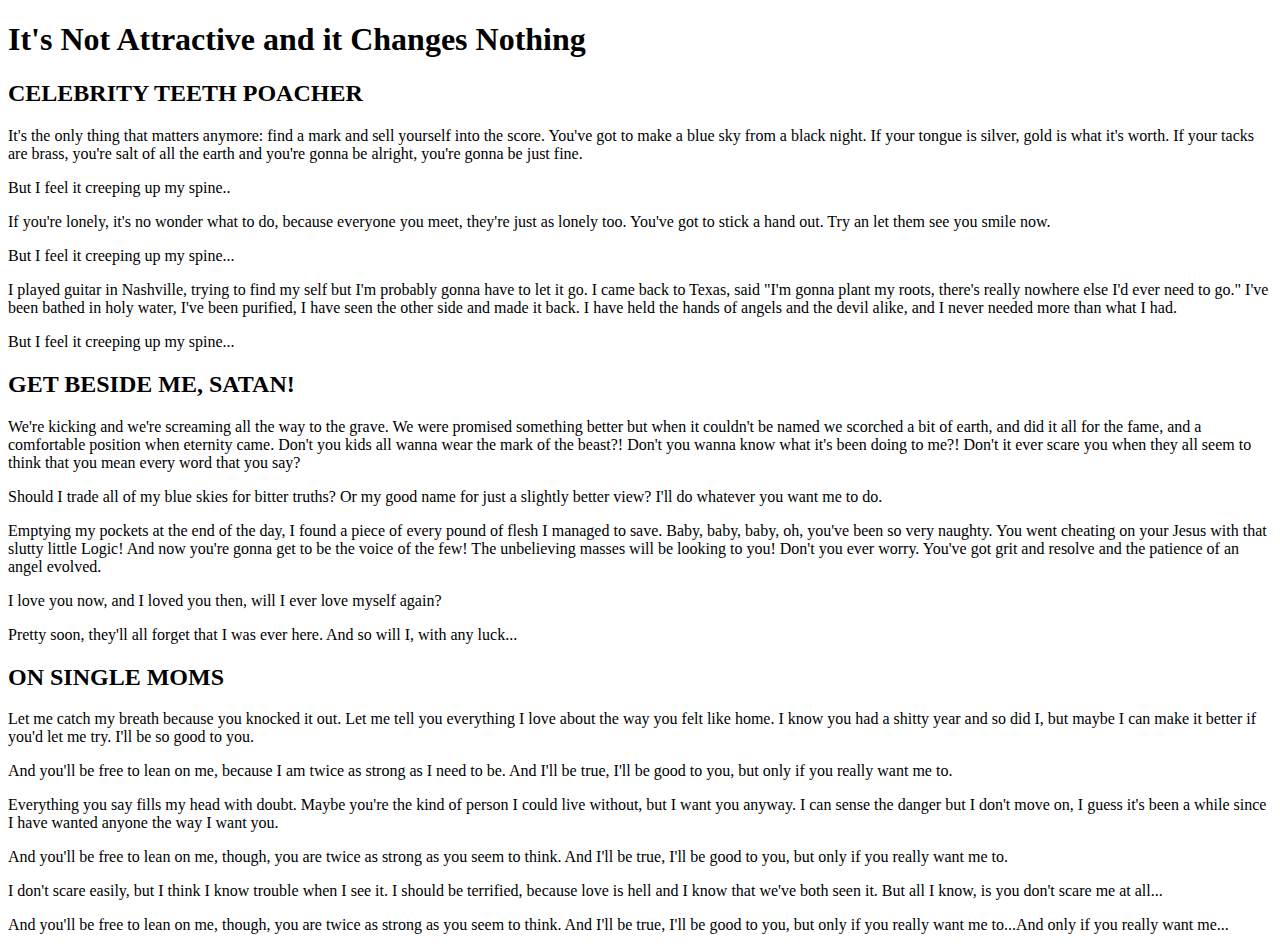
==== pages/lyrics/attractive.html @ f2089169 "attractive lyrics" ====
<!DOCTYPE html>
<html>

<head>
    <meta charset="utf-8" />
    <meta http-equiv="X-UA-Compatible" content="IE=edge">
    <title>It's Not Attractive and it Changes Nothing Lyrics</title>
    <meta name="viewport" content="width=device-width, initial-scale=1">
    <link rel="stylesheet" type="text/css" media="screen" href="main.css" />
    <script src="main.js"></script>
</head>

<body>
    <h1 class="album-title">It's Not Attractive and it Changes Nothing</h1>
    <h2 class='song-title'>CELEBRITY TEETH POACHER</h2>

    <p class='song-lyrics'>It's the only thing that matters anymore: find a mark and sell yourself into the score.
        You've got to make a blue sky from a black night.
        If your tongue is silver, gold is what it's worth. If your tacks are brass, you're salt of all the earth and
        you're gonna be alright, you're gonna be just fine.</p>

    <p class='song-lyrics'>But I feel it creeping up my spine..</p>

    <p class='song-lyrics'>If you're lonely, it's no wonder what to do, because everyone you meet, they're just as
        lonely too. You've got to stick a hand out. Try an let them see you smile now.
    </p>
    <p class='song-lyrics'></p>
    <p class='song-lyrics'>But I feel it creeping up my spine...
    </p>
    <p class='song-lyrics'>I played guitar in Nashville, trying to find my self but I'm probably gonna have to let it
        go. I came back to Texas, said "I'm gonna plant my roots, there's really nowhere else I'd ever need to go."
        I've been bathed in holy water, I've been purified, I have seen the other side and made it back. I have held
        the hands of angels and the devil alike, and I never needed more than what I had.
    </p>

    <p class='song-lyrics'>But I feel it creeping up my spine...</p>


    <h2 class='song-title'>GET BESIDE ME, SATAN!</h2>
    <p class='song-lyrics'></p>

    We're kicking and we're screaming all the way to the grave. We were promised something better but when it couldn't
    be named we scorched a bit of earth, and did it all for the fame, and a comfortable position when eternity came.
    Don't you kids all wanna wear the mark of the beast?!
    Don't you wanna know what it's been doing to me?!
    Don't it ever scare you when they all seem to think that you mean every word that you say?
    <p class='song-lyrics'></p>

    Should I trade all of my blue skies for bitter truths? Or my good name for just a slightly better view? I'll do
    whatever you want me to do.
    <p class='song-lyrics'></p>

    Emptying my pockets at the end of the day, I found a piece of every pound of flesh I managed to save. Baby, baby,
    baby, oh, you've been so very naughty. You went cheating on your Jesus with that slutty little Logic! And now
    you're gonna get to be the voice of the few! The unbelieving masses will be looking to you!
    Don't you ever worry. You've got grit and resolve and the patience of an angel evolved.
    <p class='song-lyrics'></p>

    I love you now, and I loved you then, will I ever love myself again?
    <p class='song-lyrics'></p>

    Pretty soon, they'll all forget that I was ever here. And so will I, with any luck...


    <h2 class='song-title'>ON SINGLE MOMS</h2>
    <p class='song-lyrics'>Let me catch my breath because you knocked it out. Let me tell you everything I love about
        the way you felt like home.
        I know you had a shitty year and so did I, but maybe I can make it better if you'd let me try. I'll be so good
        to you.
    </p>

    <p class='song-lyrics'>And you'll be free to lean on me, because I am twice as strong as I need to be.
        And I'll be true, I'll be good to you, but only if you really want me to.
    </p>

    <p class='song-lyrics'>Everything you say fills my head with doubt. Maybe you're the kind of person I could live
        without, but I want you anyway.
        I can sense the danger but I don't move on, I guess it's been a while since I have wanted anyone the way I want
        you.
    </p>

    <p class='song-lyrics'>And you'll be free to lean on me, though, you are twice as strong as you seem to think.
        And I'll be true, I'll be good to you, but only if you really want me to.
    </p>

    <p class='song-lyrics'>I don't scare easily, but I think I know trouble when I see it.
        I should be terrified, because love is hell and I know that we've both seen it.
        But all I know, is you don't scare me at all...
    </p>

    <p class='song-lyrics'>And you'll be free to lean on me, though, you are twice as strong as you seem to think.
        And I'll be true, I'll be good to you, but only if you really want me to...And only if you really want me...
    </p>

</body>

</html>
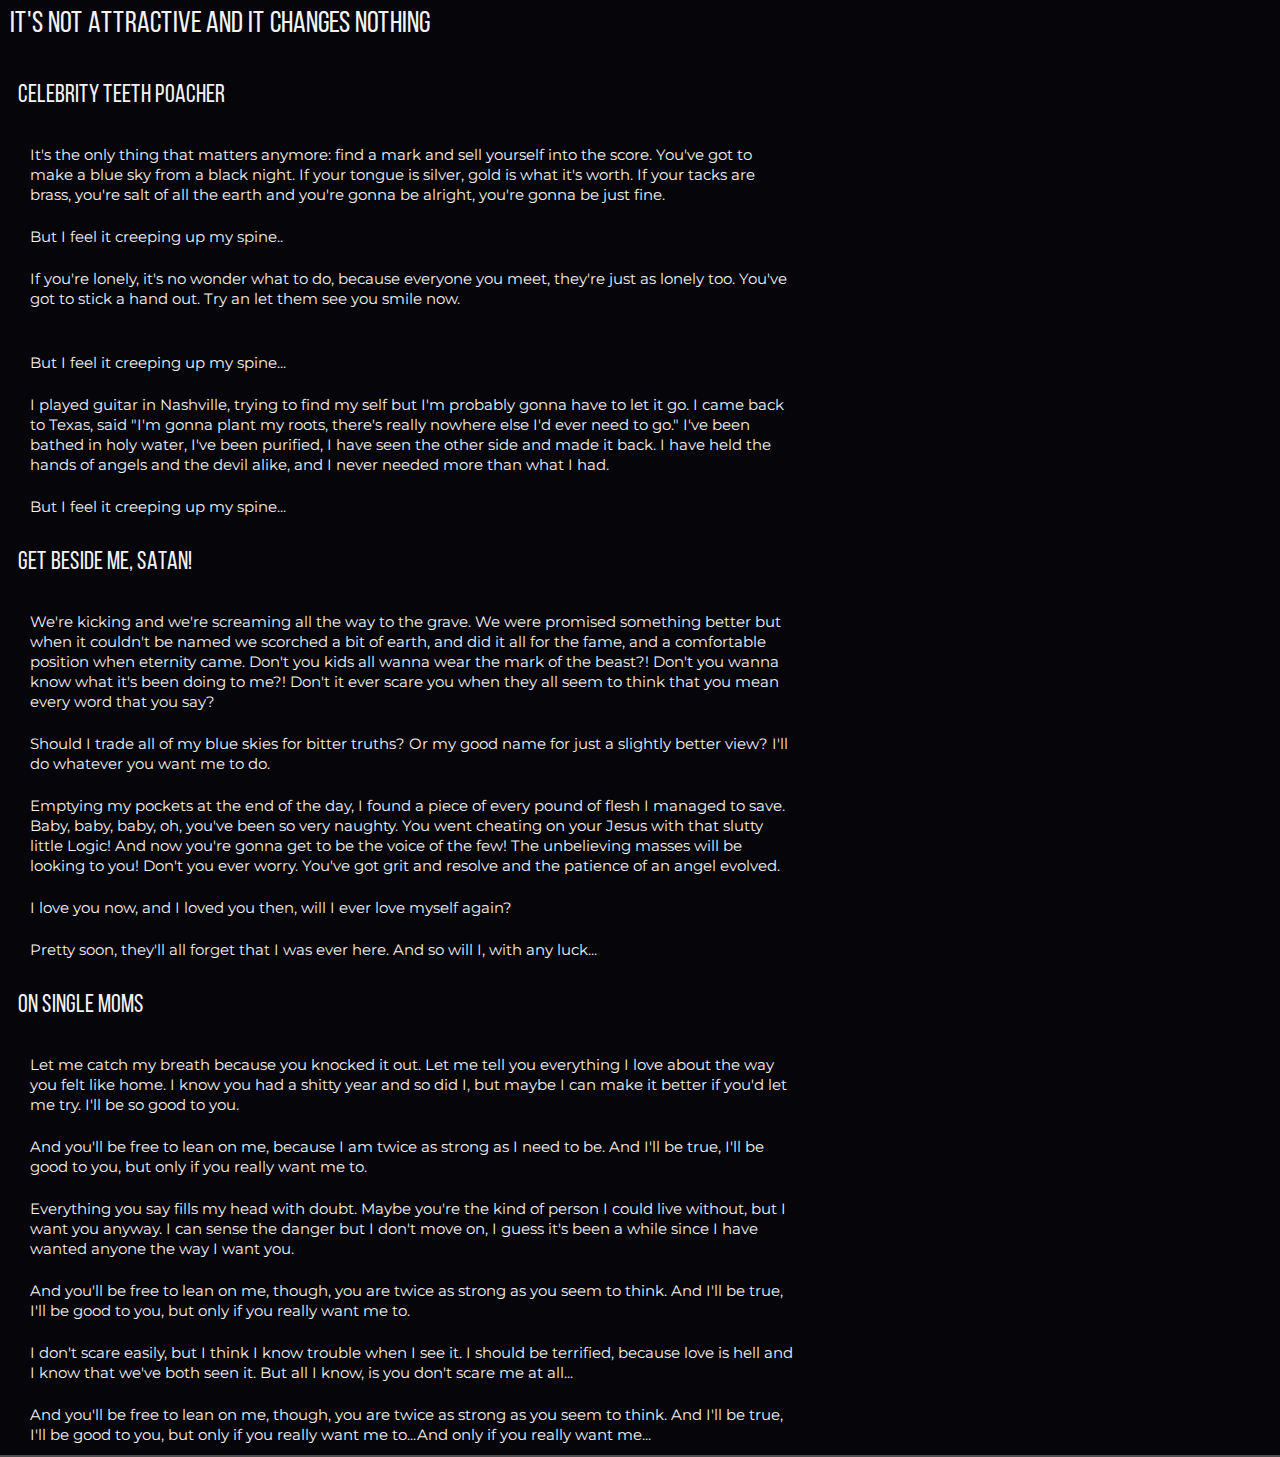
==== commit 669f651a: "lyrics complete and styled" ====
--- a/pages/lyrics/attractive.html
+++ b/pages/lyrics/attractive.html
@@ -6,11 +6,13 @@
     <meta http-equiv="X-UA-Compatible" content="IE=edge">
     <title>It's Not Attractive and it Changes Nothing Lyrics</title>
     <meta name="viewport" content="width=device-width, initial-scale=1">
-    <link rel="stylesheet" type="text/css" media="screen" href="main.css" />
+    <link href="https://fonts.googleapis.com/css?family=Montserrat:400,500,500i,700" rel="stylesheet">
+    <link rel="stylesheet" type="text/css" media="screen" href="./../../assets/css/main.css" />
+    
     <script src="main.js"></script>
 </head>
 
-<body>
+<body><div class='lyrics-page'>
     <h1 class="album-title">It's Not Attractive and it Changes Nothing</h1>
     <h2 class='song-title'>CELEBRITY TEETH POACHER</h2>
 
@@ -37,29 +39,29 @@
 
 
     <h2 class='song-title'>GET BESIDE ME, SATAN!</h2>
-    <p class='song-lyrics'></p>
-
-    We're kicking and we're screaming all the way to the grave. We were promised something better but when it couldn't
+    <p class='song-lyrics'>    We're kicking and we're screaming all the way to the grave. We were promised something better but when it couldn't
     be named we scorched a bit of earth, and did it all for the fame, and a comfortable position when eternity came.
     Don't you kids all wanna wear the mark of the beast?!
     Don't you wanna know what it's been doing to me?!
     Don't it ever scare you when they all seem to think that you mean every word that you say?
-    <p class='song-lyrics'></p>
+</p>
 
-    Should I trade all of my blue skies for bitter truths? Or my good name for just a slightly better view? I'll do
+    <p class='song-lyrics'>    Should I trade all of my blue skies for bitter truths? Or my good name for just a slightly better view? I'll do
     whatever you want me to do.
-    <p class='song-lyrics'></p>
+</p>
 
-    Emptying my pockets at the end of the day, I found a piece of every pound of flesh I managed to save. Baby, baby,
+    <p class='song-lyrics'>    Emptying my pockets at the end of the day, I found a piece of every pound of flesh I managed to save. Baby, baby,
     baby, oh, you've been so very naughty. You went cheating on your Jesus with that slutty little Logic! And now
     you're gonna get to be the voice of the few! The unbelieving masses will be looking to you!
     Don't you ever worry. You've got grit and resolve and the patience of an angel evolved.
-    <p class='song-lyrics'></p>
+</p>
 
-    I love you now, and I loved you then, will I ever love myself again?
-    <p class='song-lyrics'></p>
+    <p class='song-lyrics'>    I love you now, and I loved you then, will I ever love myself again?
+</p>
 
-    Pretty soon, they'll all forget that I was ever here. And so will I, with any luck...
+    <p class='song-lyrics'>    Pretty soon, they'll all forget that I was ever here. And so will I, with any luck...
+</p>
+
 
 
     <h2 class='song-title'>ON SINGLE MOMS</h2>
@@ -90,7 +92,7 @@
 
     <p class='song-lyrics'>And you'll be free to lean on me, though, you are twice as strong as you seem to think.
         And I'll be true, I'll be good to you, but only if you really want me to...And only if you really want me...
-    </p>
+    </p></div>
 
 </body>
 
--- a/assets/css/main.css
+++ b/assets/css/main.css
@@ -0,0 +1 @@
+@import url("https://fonts.googleapis.com/css?family=Roboto+Slab:100,300,400,700");html,body,div,span,applet,object,iframe,h1,h2,h3,h4,h5,h6,p,blockquote,pre,a,abbr,acronym,address,big,cite,code,del,dfn,em,img,ins,kbd,q,s,samp,small,strike,strong,sub,sup,tt,var,b,u,i,center,dl,dt,dd,ol,ul,li,fieldset,form,label,legend,table,caption,tbody,tfoot,thead,tr,th,td,article,aside,canvas,details,embed,figure,figcaption,footer,header,hgroup,menu,nav,output,ruby,section,summary,time,mark,audio,video{margin:0;padding:0;border:0;font-size:100%;font:inherit;vertical-align:baseline}article,aside,details,figcaption,figure,footer,header,hgroup,menu,nav,section{display:block}html{font-size:62.5%}body{line-height:1;font-size:1.4rem}ol,ul{list-style:none}blockquote,q{quotes:none}blockquote:before,blockquote:after,q:before,q:after{content:"";content:none}table{border-collapse:collapse;border-spacing:0}#about{background:url("../images/tommy.JPG");background-size:cover;width:100%;font-size:2rem}.background-about{background:rgba(20,20,20,0.75);height:100%;width:100%}.about-flex{width:100%;height:80vh;margin:0 auto;display:flex;justify-content:center;flex-wrap:wrap;justify-content:space-around;align-items:center}.about-flex h2{font-size:5rem;padding-bottom:1rem}.about-flex a{font-size:2.5rem;color:#f2f2f2;text-decoration:none}.about-flex a:visited{color:#b4b4b4}.about-flex .members .member-ul li{padding:1.5rem;padding-left:0}.about-flex .about-band{text-align:center}.about-flex .lyrics h2{text-align:right}.about-flex .lyrics .lyric-list li{padding:0.5rem;text-align:right}.about-flex div{width:25%;padding:1rem;margin:1rem}@media only screen and (max-width: 1100px){#about{font-size:2rem}#about h2{font-size:4rem}}@media only screen and (max-width: 750px){#about{font-size:1.1rem}#about h2{font-size:2.3rem;padding-bottom:0.2rem}#about a{font-size:1.6rem}#about .about-flex{flex-wrap:wrap;height:90%;flex-direction:column}#about .about-flex div{height:20%;width:90%}#about .members{margin-top:10vh;margin-bottom:1vh}#about .members h2{margin:0 auto;text-align:center;width:90%}#about .members ul{width:90%;margin:0 auto}#about .members ul li{padding:0.5rem 0;text-align:left}#about .about-band{margin:auto;margin-bottom:5vh}#about .about-band h2{margin:0 auto;padding-bottom:1rem;width:80%}#about .about-band p{width:80%;margin:0;margin-left:5%;text-align:left}#about .lyrics{margin-top:9vh;width:80%}#about .lyrics h2{text-align:center}#about .lyrics a{font-size:1.2rem;color:#f2f2f2;text-decoration:none}#about .lyrics a:visited{color:#b4b4b4}#about .lyrics .lyric-list{width:90%;margin:0 auto;margin-top:5%;margin-bottom:20%}#about .lyrics .lyric-list li{padding:0.2rem;text-align:left}}@font-face{font-family:"BebasNeue";src:url("../fonts/BebasNeueRegular.woff2") format("woff2"),url("../fonts/BebasNeueRegular.woff") format("woff"),url("../fonts/BebasNeueRegular.ttf") format("truetype");font-weight:normal;font-style:normal}@font-face{font-family:"BebasNeueBold";src:url("../fonts/BebasNeueBold.woff2") format("woff2"),url("../fonts/BebasNeueBold.woff") format("woff"),url("../fonts/BebasNeueBold.ttf") format("truetype");font-weight:bold;font-style:normal}@font-face{font-family:"Brandon Grotesque";src:url("../fonts/BrandonGrotesque-Regular.woff2") format("woff2"),url("../fonts/BrandonGrotesque-Regular.woff") format("woff"),url("../fonts/BrandonGrotesque-Regular.ttf") format("truetype");font-weight:normal;font-style:normal}@font-face{font-family:"Brandon Grotesque Bold";src:url("../fonts/BrandonGrotesque-Bold.woff2") format("woff2"),url("../fonts/BrandonGrotesque-Bold.woff") format("woff"),url("../fonts/BrandonGrotesque-Bold.ttf") format("truetype");font-weight:bold;font-style:normal}@font-face{font-family:"Brandon Grotesque Bold";src:url("../fonts/BrandonGrotesque-Light.woff2") format("woff2"),url("../fonts/BrandonGrotesque-Light.woff") format("woff"),url("../fonts/BrandonGrotesque-Light.ttf") format("truetype");font-weight:lighter;font-style:normal}#footer{position:fixed;height:60px;display:block;width:100%;background:rgba(0,0,0,0);z-index:1;text-align:center;color:red;padding:20px 0 0 0;bottom:0px}.social-icons{text-align:center;font-size:1rem}.social-icons li{display:inline;padding:1rem}.social-icons a{color:#f2f2f2}.social-icons a:visited{color:#b4b4b4}#header{position:fixed;height:50px;display:block;width:100%;max-width:100%;margin:0;background:rgba(0,0,0,0);z-index:1;text-align:center;color:#f2f2f2;padding-top:1.5rem}#header h1{font-size:2rem}#header .menu{text-align:left;text-decoration:none;max-width:80%;margin-left:5%}#header .menu ul{color:#f2f2f2;text-decoration:none}#header .menu li{display:inline;text-decoration:none;color:#f2f2f2;padding:1rem;padding-right:0}#header .menu li a{color:#f2f2f2;text-decoration:none}@media only screen and (max-width: 700px){#header{max-width:75%;margin-left:12.5%}#header .menu{text-align:center;margin:0 auto;width:100%;padding:0}#header .menu a{color:red}#header .menu li{padding:1rem}}#landing{background:url("../images/allThings2.png");background-size:cover;background-position:center;background-repeat:no-repeat;backdrop-filter:blur(6px) contrast(0.8);padding:2rem}#landing .presents{width:100%;height:50%;align-content:center;display:flex;justify-content:center;flex-direction:column;text-align:left}#landing .presents h1,#landing .presents h2,#landing .presents h3{color:#f2f2f2;padding:10px}#landing .presents h1{font-size:9rem;font-weight:300}#landing .presents h2{font-size:9rem}#landing .performs{font-size:4rem;width:35%;text-align:left;padding:1rem;margin-left:1.3rem}#landing .track-title{margin-left:1rem}@media only screen and (max-width: 750px){#landing .presents{display:flex;justify-content:space-around;flex-direction:column;text-align:left}#landing .presents h1{font-size:7rem}#landing .presents h2{font-size:7rem}#landing .presents h3{font-size:3rem}#landing .presents h1,#landing .presents h2,#landing .presents h3{margin:0 auto;text-align:left}#landing .performs{font-size:3rem;width:100%;text-align:left}#landing .track-title{margin-left:1rem}}.lyrics-page{background:#05050a}.lyrics-page .album-title{font-size:3rem;margin-bottom:2rem;padding:1rem}.lyrics-page .song-title{font-size:2.5rem;margin-bottom:1.5rem;margin-top:1rem;margin-left:.5rem;padding:1.25rem}.lyrics-page .song-lyrics{color:#f2f2f2;font-size:1.5rem;margin-left:2rem;margin-bottom:.2rem;padding:1rem;font-family:'Montserrat', sans-serif;width:60%;line-height:2rem}.player{font-size:4rem;cursor:pointer;color:#f2f2f2}@media only screen and (max-width: 1100px){.player{font-size:3.5rem}}#shows{background:url("../images/taylorstage2.png");background-size:cover;background-repeat:repeat;width:100%;overflow-wrap:break-word !important;font-size:2.5vh}#shows .background{background:rgba(20,20,20,0.75);height:100%;width:100%}#shows h2{margin:0 auto;padding-top:75px;font-size:7rem;text-align:center;width:100%}#shows #events-div{display:flex;flex-direction:column}#shows #events-div span{padding:15px}#shows #events-div ul{width:60%;margin:0 auto;margin-top:5%}#shows .event-li{display:flex;justify-content:center;flex-direction:row;align-content:center;white-space:pre}#shows .event-name{color:#feffd4}#shows .event-location{font-size:3rem}#shows .event-uri a,#shows .event-fb a{color:#fff7b0e8}#shows .event-uri a:visited,#shows .event-fb a:visited{color:#d3cb5e}#shows .spacer{padding:0 9px}@media only screen and (max-width: 700px){#shows{margin-bottom:0;font-size:1.5rem}#shows h2{font-size:3rem}#shows #events-div{padding:0;max-width:100%;display:flex;flex-direction:column;margin-top:20vh}#shows #events-div span{padding:5px}#shows #events-div .event-start{font-size:1.8rem}#shows #events-div .event-location{font-size:1.2rem}#shows #events-div #event-list{width:90%;height:90%;margin:0 auto;overflow-wrap:normal}#shows #events-div .spacer{padding:0 1px}#shows #events-div .event-li{display:flex;justify-content:space-between;flex-wrap:wrap;flex-direction:row;align-content:center;max-width:100%;width:100%;text-align:left}}#store{background:url("../images/trevdaddy.jpg");background-size:cover}#store .filter-list{margin:0 auto;text-align:center}#store .filter-list li{display:inline;margin:0 auto;padding:0 2rem}#store .filter-list li span{cursor:pointer;margin:1rem}#store .external-store-links{text-align:center;margin-bottom:2rem}#store .external-store-links li{display:inline}#store .external-store-links li a{color:#f2f2f2;text-decoration:none;padding:2rem;font-size:2rem}#store h2{margin:0 auto;font-size:7rem;text-align:center;margin-bottom:1rem}#store .wrapper{padding-top:75px;width:100%;height:100%;background:rgba(0,0,0,0.7)}#store .store-carousel{width:80%;height:70%;margin:0 auto;margin-top:2rem}#store .store-carousel .store-link{color:#f2f2f2;text-align:center;font-size:2rem;text-decoration:none;padding:1rem;margin:1rem}#store .store-carousel .store-item{width:30%;height:50vh;text-align:center}#store .store-carousel .store-item h3{font-size:3rem;text-align:center;margin-bottom:10px}#store .store-carousel .store-item img{width:60%;height:60%;margin:0 auto;padding:2rem}@media only screen and (max-width: 700px){#store{background:url("../images/trevdaddy.jpg");background-size:cover}#store .filter-list{margin:0 auto;text-align:center}#store .filter-list li{display:inline;margin:0 auto;padding:0 2rem}#store .filter-list li span{cursor:pointer;margin:1rem}#store .external-store-links{text-align:center;margin-bottom:2rem}#store .external-store-links li{display:inline}#store .external-store-links li a{color:#f2f2f2;text-decoration:none;padding:1rem;font-size:1.5rem}#store h2{margin:0 auto;font-size:4rem;text-align:center;margin-bottom:1rem}#store .wrapper{padding-top:75px;width:100%;height:100%;background:rgba(0,0,0,0.7)}#store .store-carousel{width:80%;height:70%;margin:0 auto;margin-top:2rem}#store .store-carousel .store-link{color:#f2f2f2;text-align:center;font-size:1.5rem;text-decoration:none;padding:1rem;margin:1rem}#store .store-carousel .store-item{width:30%;height:50vh;text-align:center}#store .store-carousel .store-item h3{font-size:2rem;text-align:center;margin-bottom:10px}#store .store-carousel .store-item img{width:60%;height:60%;margin:0 auto;padding:2rem}}html{max-width:100%;width:100%}body{background:rgba(20,20,20,0.75);background-repeat:repeat;background-size:cover;font-family:"BebasNeue";color:#f2f2f2;width:100%;max-width:100%}
